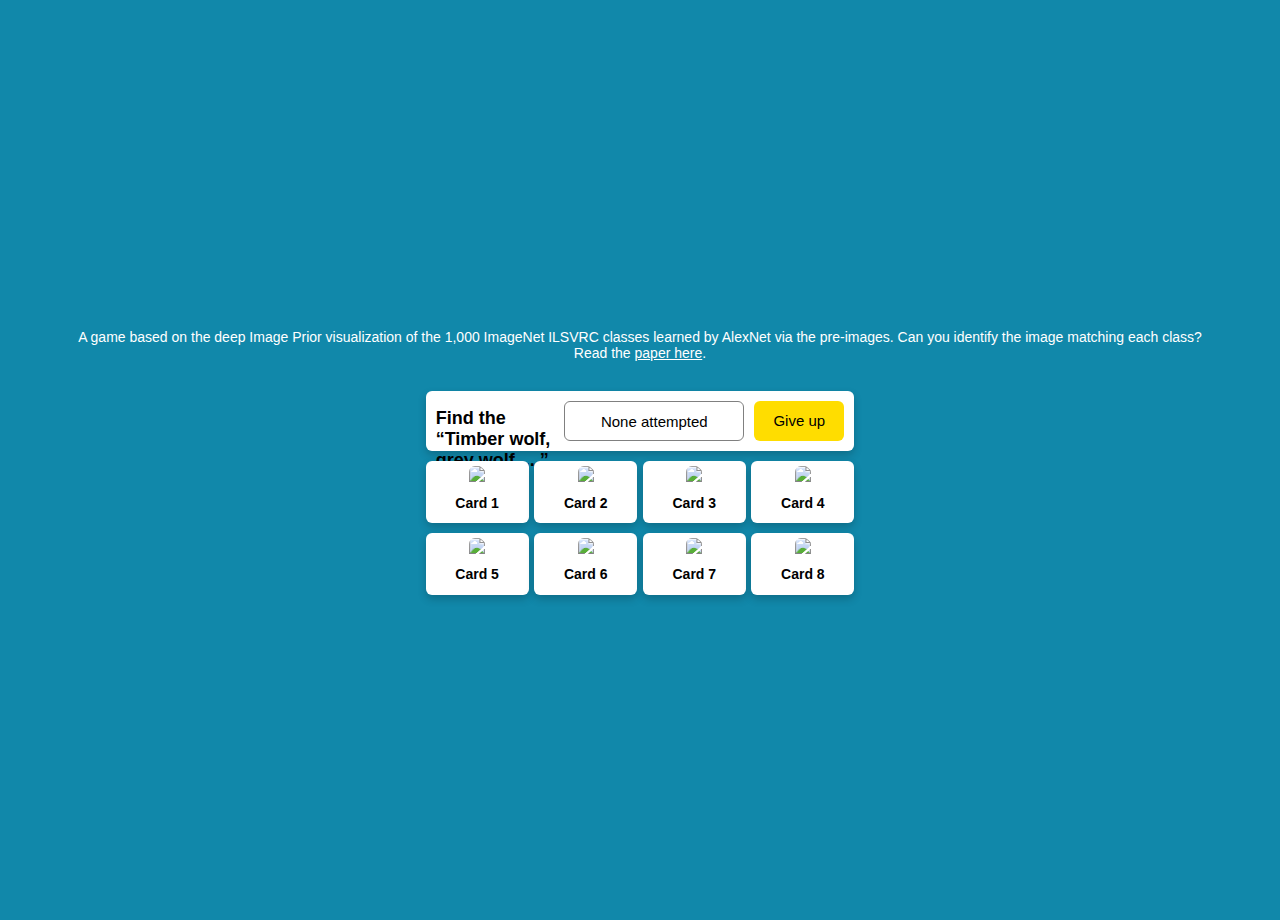
==== quiz/index.html @ c02fd5ce "quiz" ====
<!DOCTYPE HTML>
<html>
<head>
    <link rel="stylesheet" href="quiz.css"></link>
    <script src="quiz.js" type="text/javascript" charset="utf-8"></script>
</head>
<body>
    <div id="content">
        <p>A game based on the deep Image Prior visualization of the 1,000 ImageNet ILSVRC classes learned by AlexNet via the  pre-images. Can you identify the image matching each class?</br>Read the <a href="https://dmitryulyanov.github.io/deep_image_prior">paper here</a>.</p>
        </br>
        <div id="quiz">
            <div id="header">
                <a id="next" class="button">Give up</a>
                <span id="score" class="button">Score</span>
                <h1 id="question">Question</h2>
            </div>
            <div id="board">Board</div>
        </div>
    </div>
    <script>run();</script>
</body>
</html>
---- quiz/quiz.css ----
html {
	margin: 0 ;
	padding: 0 ;
	width: 100% ;
	height: 100% ;
	min-height: 100% ;
}

body {
	margin: 0 ;
	padding: 10px ;
	height: 100% ;
	min-height: 100% ;
	font-size: 14px ;	
	font-family: sans-serif ;
	color: white ;
	background-color: #18a ;
}


#content {
	display: flex ;
	flex-direction: column ;
	width: 100% ;
	height: 100% ;
	min-height: 100% ;
	text-align: center ;
	align-items: center ;
  justify-content: center ;
}

#content a {
	color: white ;
}

#quiz {
	max-width: 920px ;
	padding: 0 ;
	margin: 0 ;
}

#header, div.card {
	box-sizing: border-box;
	margin: 0px ;
	margin-bottom: 10px ;
	padding: 5px ;
	color: black ;
	background-color: white ;
	border: none ;
	border-radius: 6px ;
	box-shadow: 0 4px 8px 0 rgba(0,0,0,0.2) ;
	transition: 0.3s ;
}

/* Question and score board */

#header {
	width: 100% ;
	height: 60px ;
	vertical-align: middle ;
	text-align: left ;
}

#header h1 {
	font-size: 18px ;
	margin-left: 5px ;
}

.button {
	box-sizing: border-box ;
	display: inline-block ;
	float: right ;
	height: 40px ;
	line-height: 40px ;
	width: 12em ;
	vertical-align: middle ;
	text-align: center ;
	margin: 5px ;
	padding: 0 6px ;
	border-radius: 6px ;
	font-size: 15px ;
}

#score {
	width: 12em ;
	border: 1px solid gray ;
	//background-color: #fd0 ;
}

#next {
	width: 6em ;
	color: black ! important ;
	background-color: #fd0 ;
	text-decoration: none ;
}

/* Game board and cards */

#board {
	display: flex ;
	flex-direction: row ;
	flex-wrap: wrap ;
	justify-content: space-between ;
	padding: 0px ;
	margin: 0px ;
}

div.card {
	display: inline-block ;
	box-sizing: border-box ;
	width: 24% ;
}

div.card:hover {
	box-shadow: 0 8px 16px 0 rgba(0,0,0,0.2);
}

div.card img {
	width: 100% ;
	border-radius: 6px 6px 0 0;
	padding: -5px ;
}

div.correct {
	background-color: greenyellow ;
}

div.incorrect {
	background-color: red ;
}

div.card h1 {
	font-size: 1em ;
	height: 1em ;
}
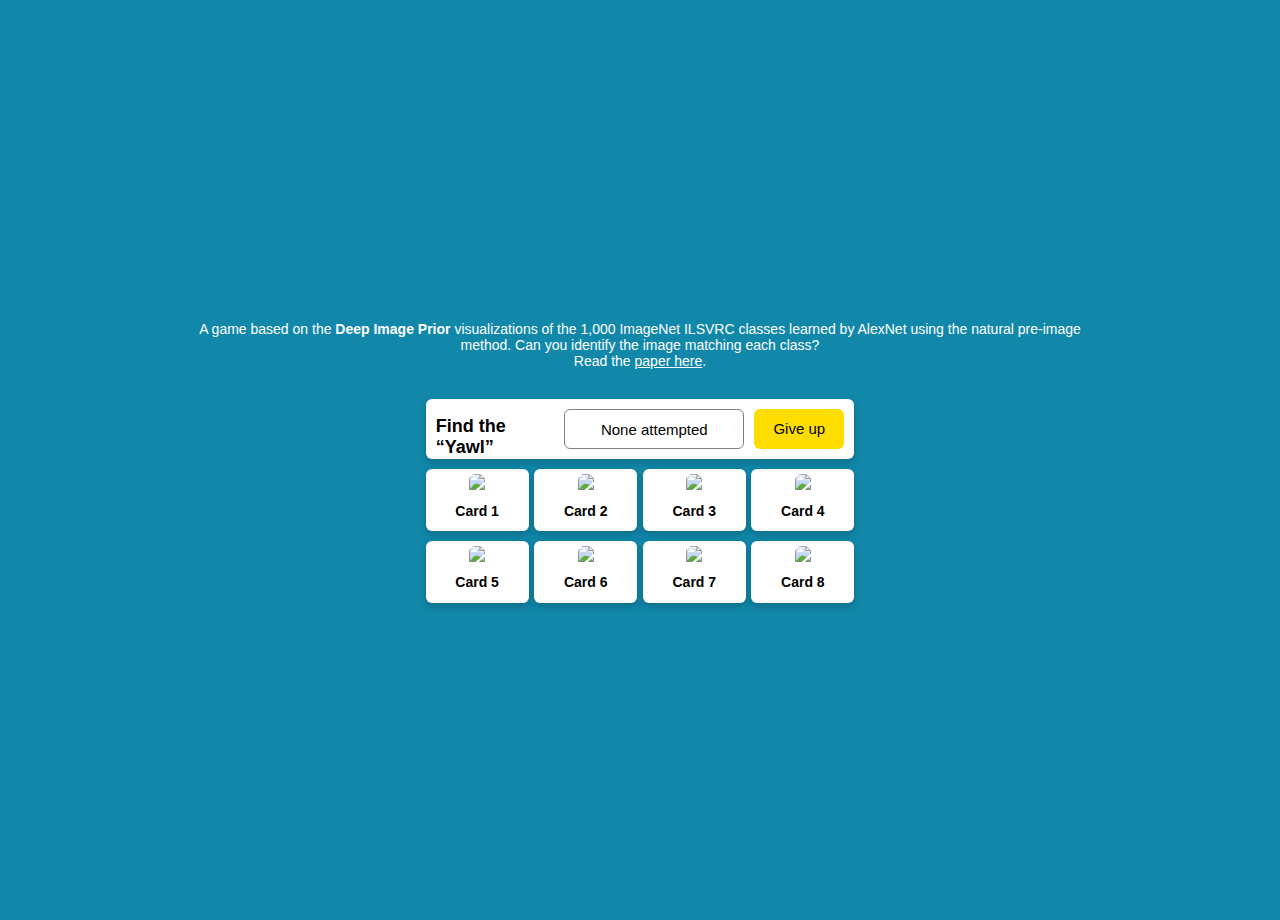
==== commit 7db203d5: "tweaks" ====
--- a/quiz/index.html
+++ b/quiz/index.html
@@ -6,7 +6,7 @@
 </head>
 <body>
     <div id="content">
-        <p>A game based on the deep Image Prior visualization of the 1,000 ImageNet ILSVRC classes learned by AlexNet via the  pre-images. Can you identify the image matching each class?</br>Read the <a href="https://dmitryulyanov.github.io/deep_image_prior">paper here</a>.</p>
+        <p>A game based on the <strong>Deep Image Prior</strong> visualizations of the 1,000 ImageNet ILSVRC classes learned by AlexNet using the natural pre-image method. Can you identify the image matching each class?</br>Read the <a href="https://dmitryulyanov.github.io/deep_image_prior">paper here</a>.</p>
         </br>
         <div id="quiz">
             <div id="header">
--- a/quiz/quiz.css
+++ b/quiz/quiz.css
@@ -52,6 +52,10 @@
 	transition: 0.3s ;
 }
 
+p { 
+	max-width: 920px ;
+}
+
 /* Question and score board */
 
 #header {
@@ -84,7 +88,6 @@
 #score {
 	width: 12em ;
 	border: 1px solid gray ;
-	//background-color: #fd0 ;
 }
 
 #next {
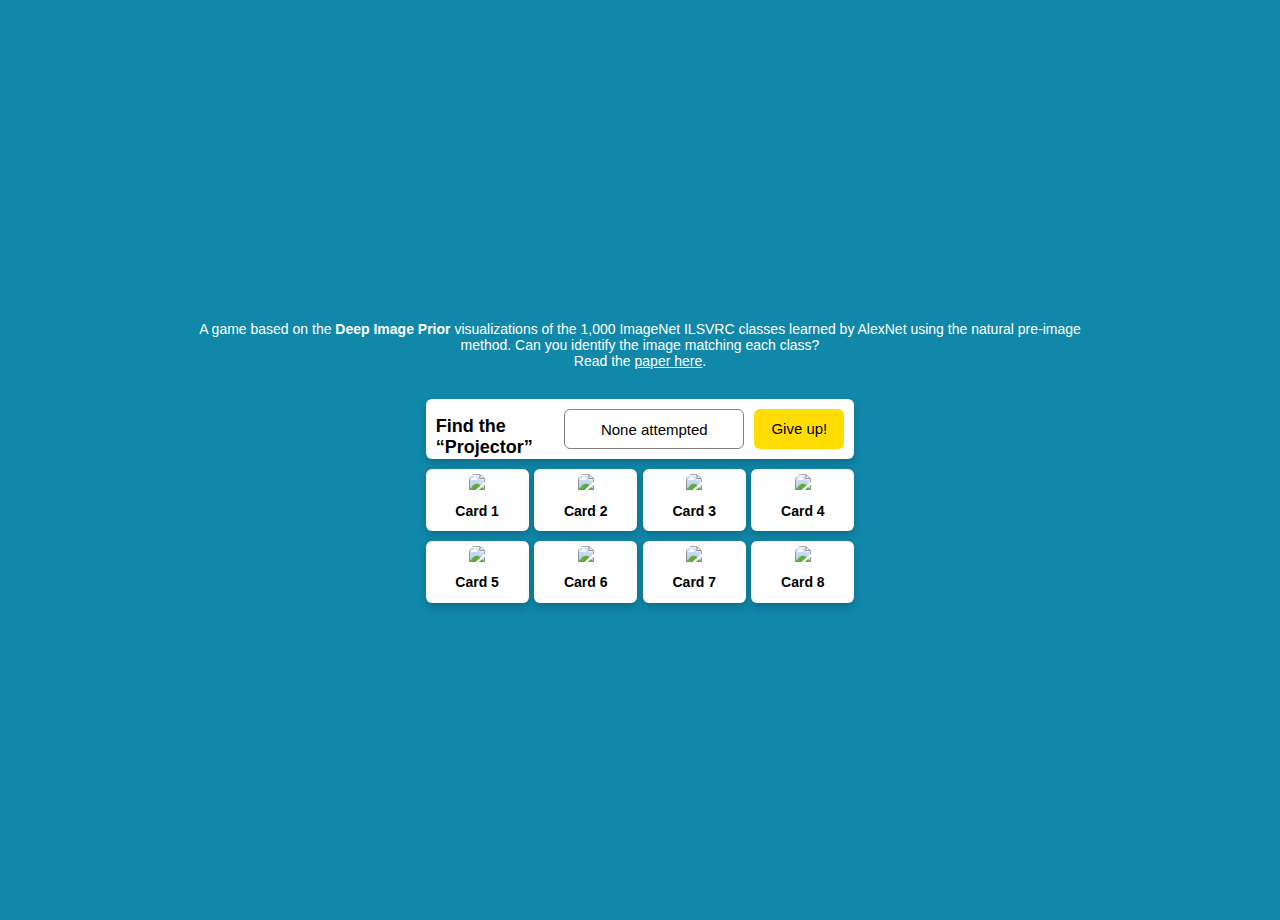
==== commit 223ac0b8: "tweaks" ====
--- a/quiz/index.html
+++ b/quiz/index.html
@@ -1,6 +1,7 @@
 <!DOCTYPE HTML>
 <html>
 <head>
+    <title>Deep Quiz</title>
     <link rel="stylesheet" href="quiz.css"></link>
     <script src="quiz.js" type="text/javascript" charset="utf-8"></script>
 </head>
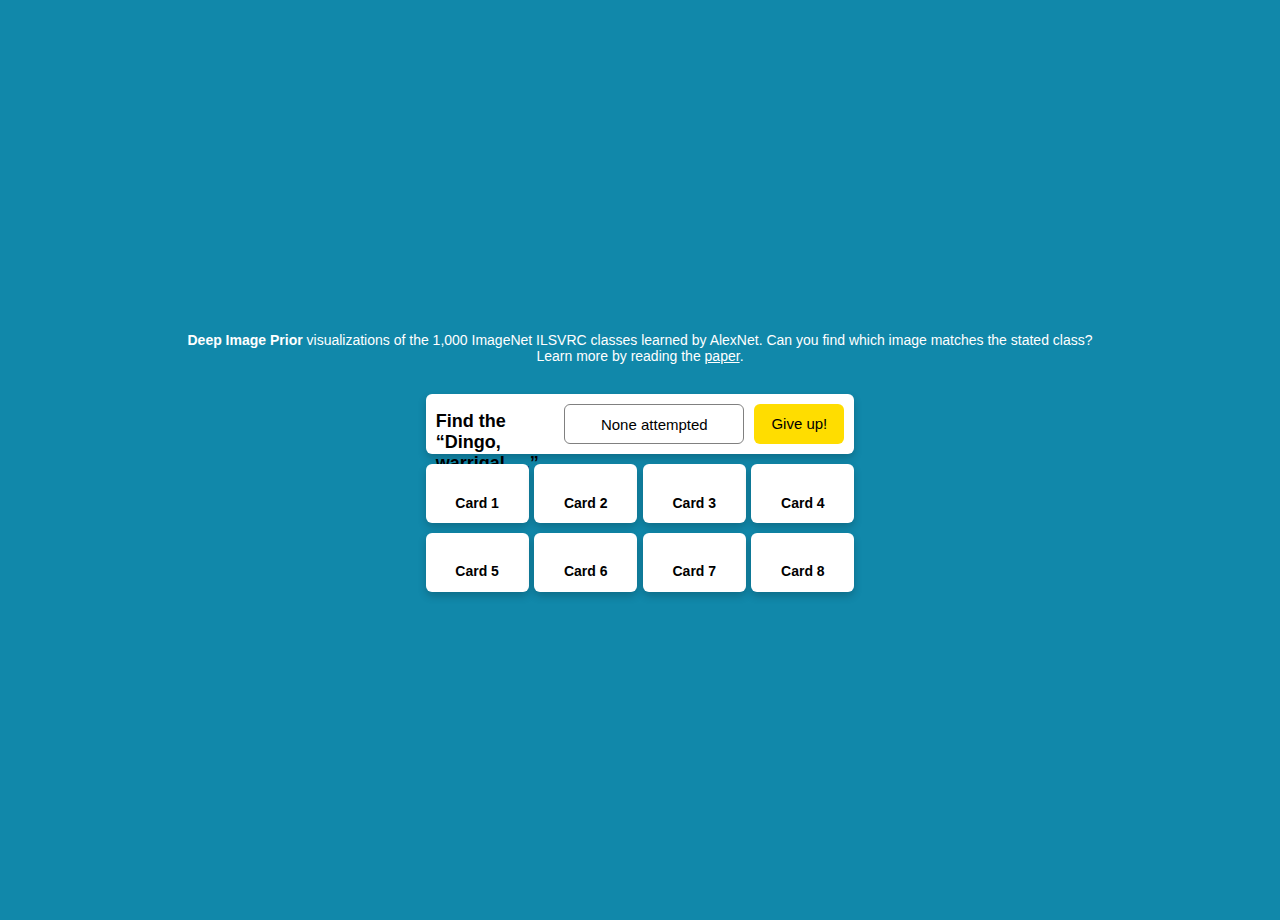
==== commit ce47c0a4: "tweask" ====
--- a/quiz/index.html
+++ b/quiz/index.html
@@ -7,7 +7,7 @@
 </head>
 <body>
     <div id="content">
-        <p>A game based on the <strong>Deep Image Prior</strong> visualizations of the 1,000 ImageNet ILSVRC classes learned by AlexNet using the natural pre-image method. Can you identify the image matching each class?</br>Read the <a href="https://dmitryulyanov.github.io/deep_image_prior">paper here</a>.</p>
+        <p><strong>Deep Image Prior</strong> visualizations of the 1,000 ImageNet ILSVRC classes learned by AlexNet. Can you find which image matches the stated class?</br>Learn more by reading the <a href="https://dmitryulyanov.github.io/deep_image_prior">paper</a>.</p>
         </br>
         <div id="quiz">
             <div id="header">
